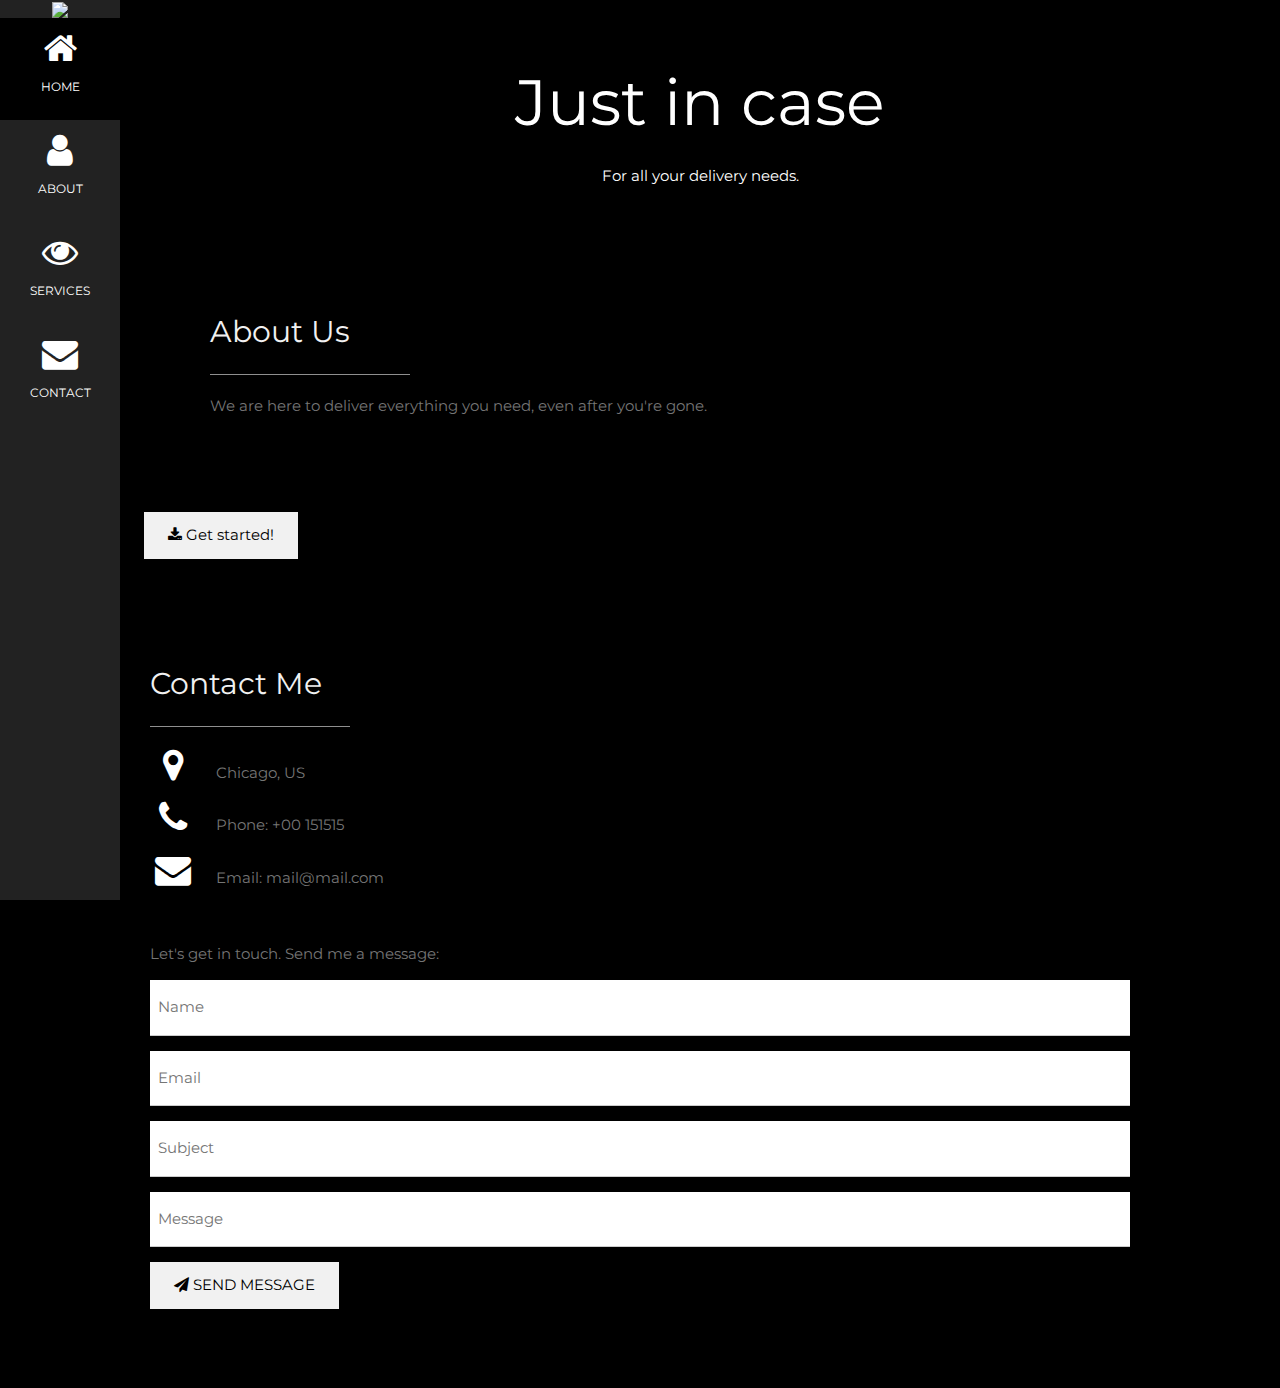
==== index.html @ 41763d03 "Add files via upload" ====
<!DOCTYPE html>
<html>
<head>
<title>Just In Case </title>
<meta charset="UTF-8">
<meta name="viewport" content="width=device-width, initial-scale=1">
<link rel="stylesheet" href="https://www.w3schools.com/w3css/4/w3.css">
<link rel="stylesheet" href="https://fonts.googleapis.com/css?family=Montserrat">
<link rel="stylesheet" href="https://cdnjs.cloudflare.com/ajax/libs/font-awesome/4.7.0/css/font-awesome.min.css">
<style>
body, h1,h2,h3,h4,h5,h6 {font-family: "Montserrat", sans-serif}
.w3-row-padding img {margin-bottom: 12px}
/* Set the width of the sidebar to 120px */
.w3-sidebar {width: 120px;background: #222;}
/* Add a left margin to the "page content" that matches the width of the sidebar (120px) */
#main {margin-left: 120px}
/* Remove margins from "page content" on small screens */
@media only screen and (max-width: 600px) {#main {margin-left: 0}}
</style>
</head>
<body class="w3-black">

<!-- Icon Bar (Sidebar - hidden on small screens) -->
<nav class="w3-sidebar w3-bar-block w3-small w3-hide-small w3-center">
  <!-- Avatar image in top left corner -->
  <img src="/w3images/avatar_smoke.jpg" style="width:100%">
  <a href="#" class="w3-bar-item w3-button w3-padding-large w3-black">
    <i class="fa fa-home w3-xxlarge"></i>
    <p>HOME</p>
  </a>
  <a href="#about" class="w3-bar-item w3-button w3-padding-large w3-hover-black">
    <i class="fa fa-user w3-xxlarge"></i>
    <p>ABOUT</p>
  </a>
  <a href="#photos" class="w3-bar-item w3-button w3-padding-large w3-hover-black">
    <i class="fa fa-eye w3-xxlarge"></i>
    <p>SERVICES</p>
  </a>
  <a href="#contact" class="w3-bar-item w3-button w3-padding-large w3-hover-black">
    <i class="fa fa-envelope w3-xxlarge"></i>
    <p>CONTACT</p>
  </a>
</nav>

<!-- Navbar on small screens (Hidden on medium and large screens) -->
<div class="w3-top w3-hide-large w3-hide-medium" id="myNavbar">
  <div class="w3-bar w3-black w3-opacity w3-hover-opacity-off w3-center w3-small">
    <a href="#" class="w3-bar-item w3-button" style="width:25% !important">HOME</a>
    <a href="#about" class="w3-bar-item w3-button" style="width:25% !important">ABOUT</a>
    <a href="#photos" class="w3-bar-item w3-button" style="width:25% !important">SERVICES</a>
    <a href="#contact" class="w3-bar-item w3-button" style="width:25% !important">CONTACT</a>
  </div>
</div>

<!-- Page Content -->
<div class="w3-padding-large" id="main">
  <!-- Header/Home -->
  <header class="w3-container w3-padding-32 w3-center w3-black" id="home">
    <h1 class="w3-jumbo"><span class="w3-hide-small">Just in case</h1>
    <p>For all your delivery needs.</p>

  </header>

  <!-- About Section -->
  <div class="w3-content w3-justify w3-text-grey w3-padding-64" id="about">
    <h2 class="w3-text-light-grey">About Us</h2>
    <hr style="width:200px" class="w3-opacity">
    <p>
We are here to deliver everything you need, even after you're gone.
    </p>
    </div>

    <button class="w3-button w3-light-grey w3-padding-large w3-section">
      <i class="fa fa-download"></i> Get started!
    </button>
    
   
    
  <!-- End About Section -->
  </div>
  

  </div>

  <!-- Contact Section -->
  <div class="w3-padding-64 w3-content w3-text-grey" id="contact">
    <h2 class="w3-text-light-grey">Contact Me</h2>
    <hr style="width:200px" class="w3-opacity">

    <div class="w3-section">
      <p><i class="fa fa-map-marker fa-fw w3-text-white w3-xxlarge w3-margin-right"></i> Chicago, US</p>
      <p><i class="fa fa-phone fa-fw w3-text-white w3-xxlarge w3-margin-right"></i> Phone: +00 151515</p>
      <p><i class="fa fa-envelope fa-fw w3-text-white w3-xxlarge w3-margin-right"> </i> Email: mail@mail.com</p>
    </div><br>
    <p>Let's get in touch. Send me a message:</p>

    <form action="/action_page.php" target="_blank">
      <p><input class="w3-input w3-padding-16" type="text" placeholder="Name" required name="Name"></p>
      <p><input class="w3-input w3-padding-16" type="text" placeholder="Email" required name="Email"></p>
      <p><input class="w3-input w3-padding-16" type="text" placeholder="Subject" required name="Subject"></p>
      <p><input class="w3-input w3-padding-16" type="text" placeholder="Message" required name="Message"></p>
      <p>
        <button class="w3-button w3-light-grey w3-padding-large" type="submit">
          <i class="fa fa-paper-plane"></i> SEND MESSAGE
        </button>
      </p>
    </form>
  <!-- End Contact Section -->
  </div>
  


<!-- END PAGE CONTENT -->
</div>

</body>
</html>
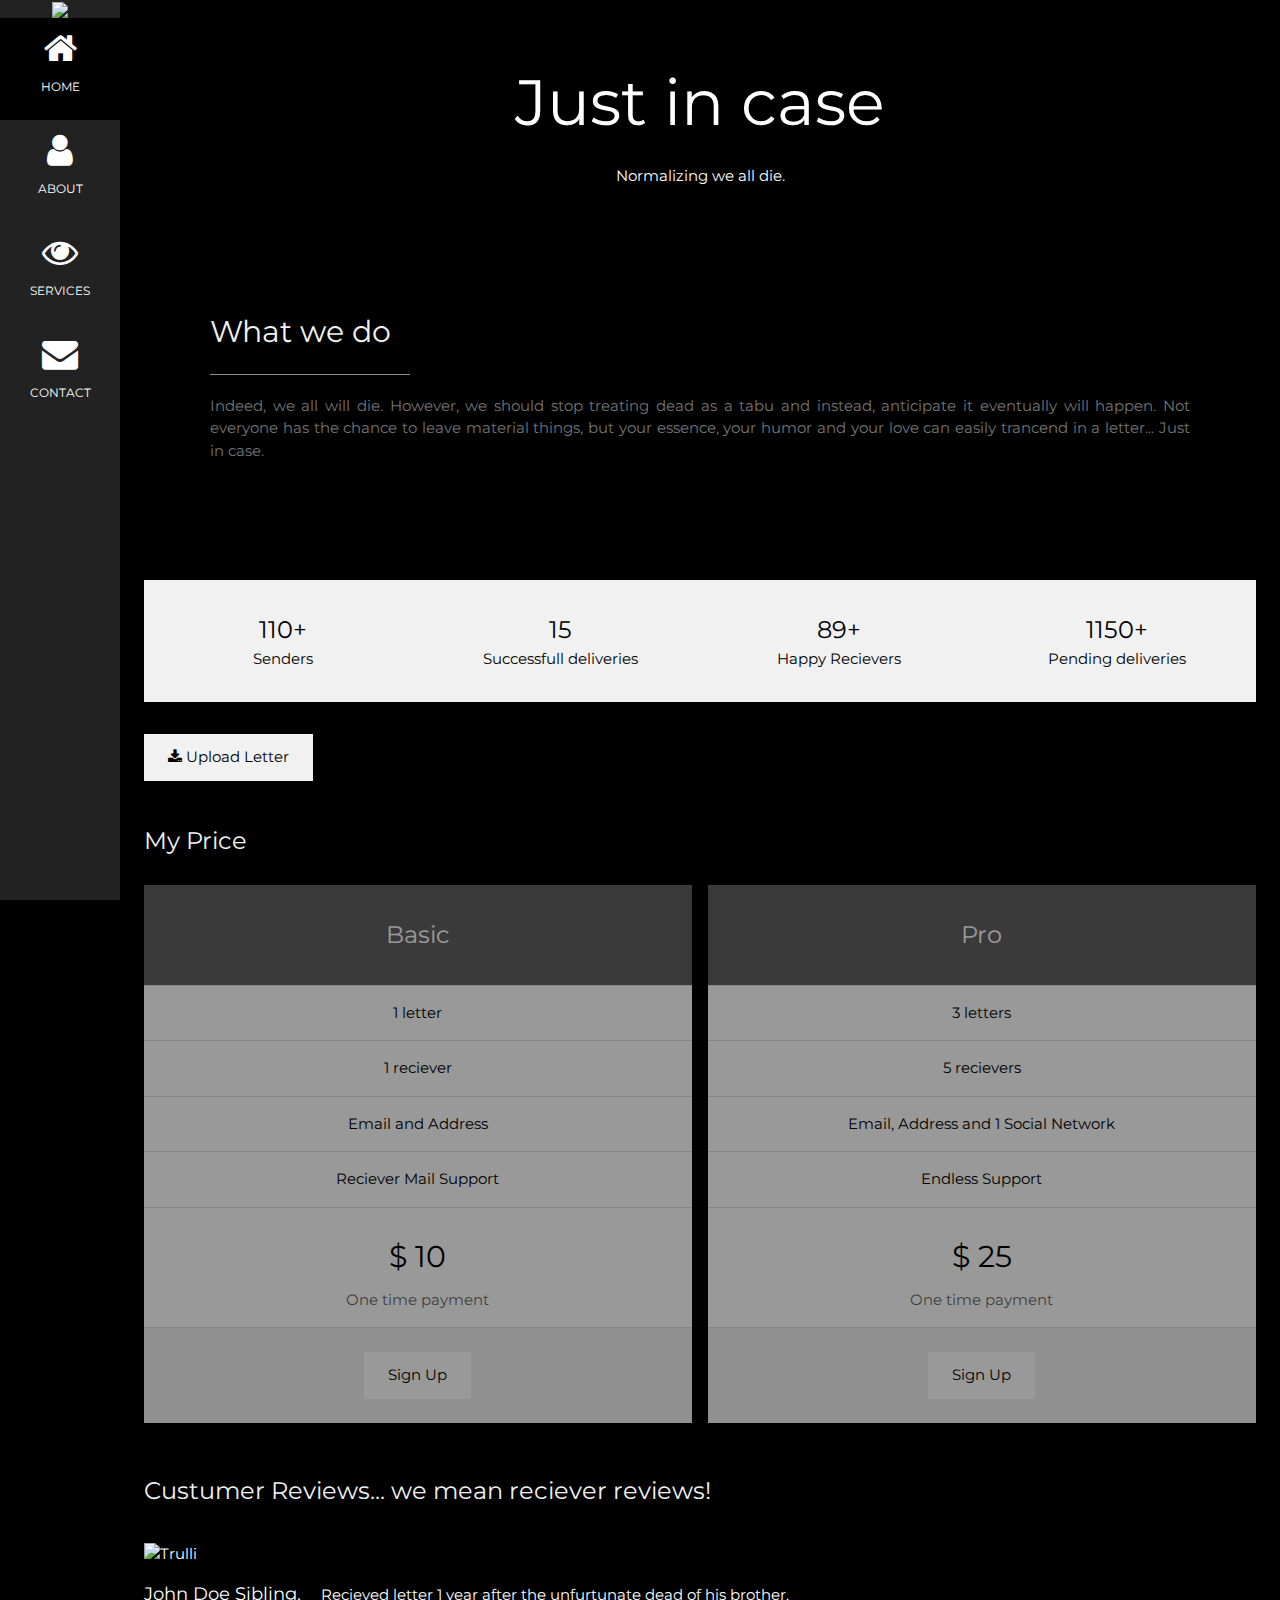
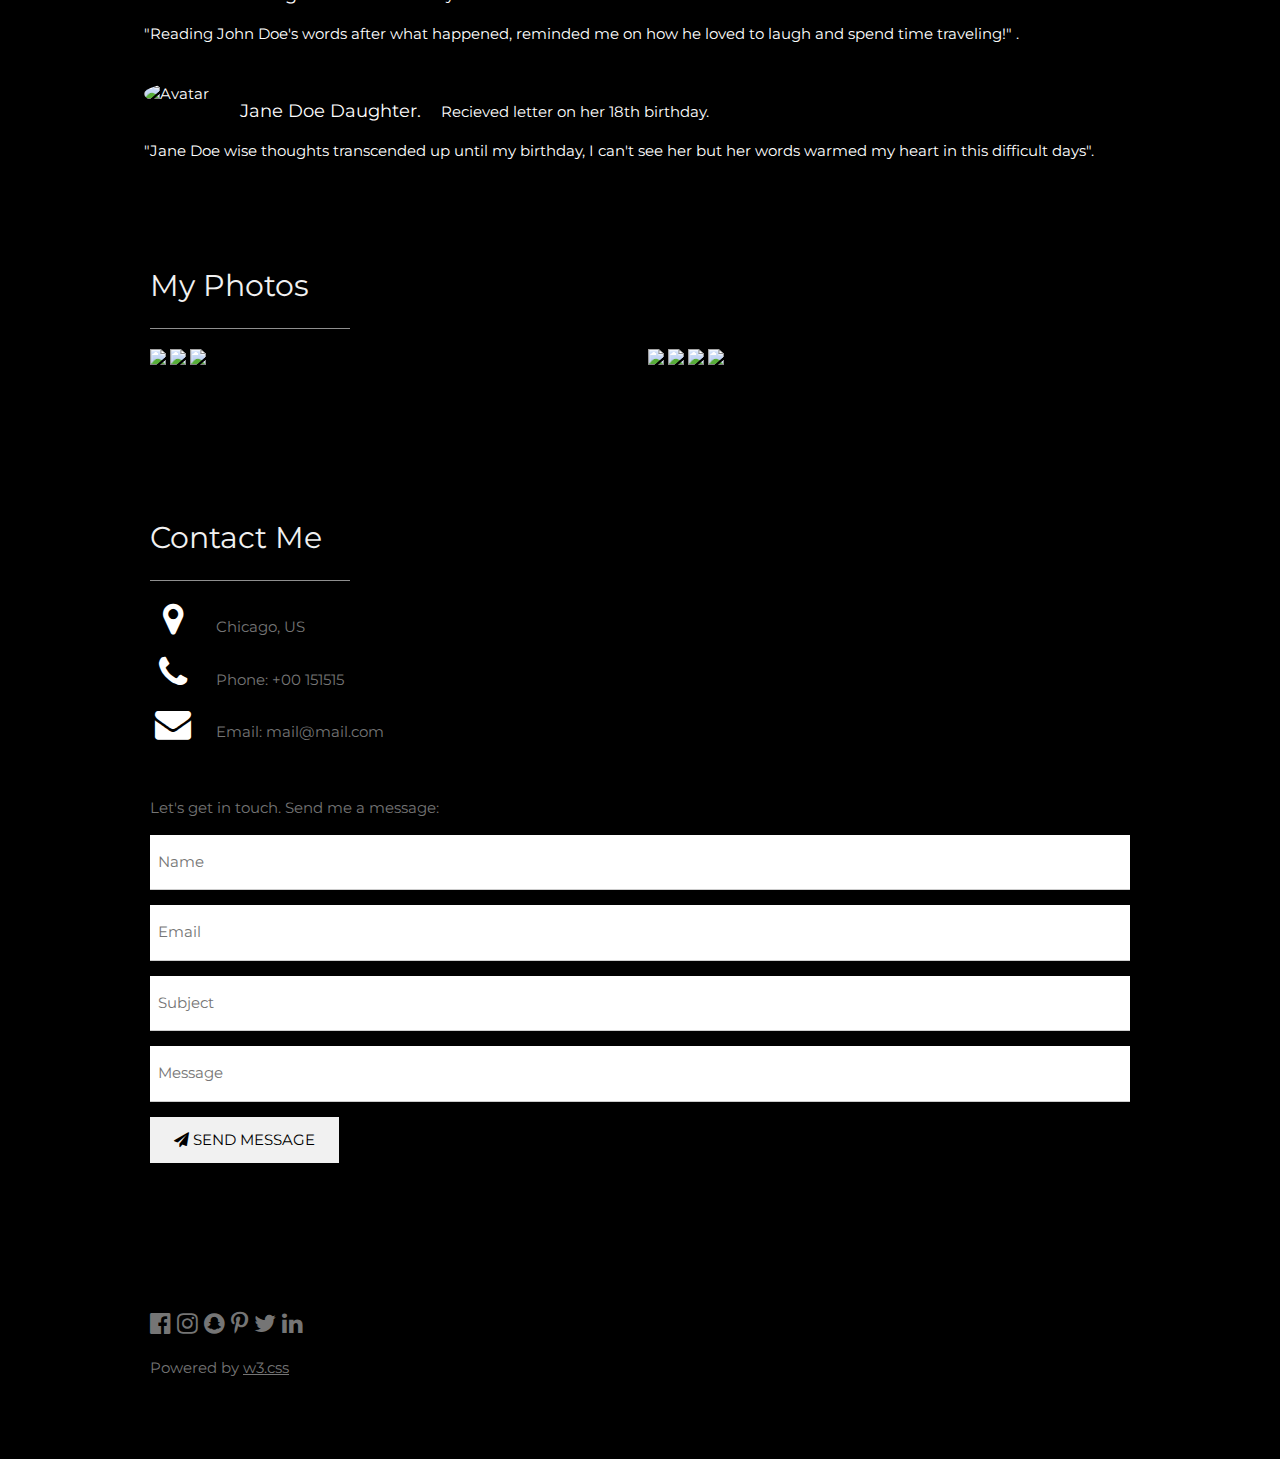
==== commit 6382d07e: "Add files via upload" ====
--- a/index.html
+++ b/index.html
@@ -23,7 +23,7 @@
 <!-- Icon Bar (Sidebar - hidden on small screens) -->
 <nav class="w3-sidebar w3-bar-block w3-small w3-hide-small w3-center">
   <!-- Avatar image in top left corner -->
-  <img src="/w3images/avatar_smoke.jpg" style="width:100%">
+  <img src="Users/marianaruizallende/Desktop/Screen Shot 2022-10-05 at 20.48.41.jpg" style="width:100%">
   <a href="#" class="w3-bar-item w3-button w3-padding-large w3-black">
     <i class="fa fa-home w3-xxlarge"></i>
     <p>HOME</p>
@@ -57,29 +57,116 @@
   <!-- Header/Home -->
   <header class="w3-container w3-padding-32 w3-center w3-black" id="home">
     <h1 class="w3-jumbo"><span class="w3-hide-small">Just in case</h1>
-    <p>For all your delivery needs.</p>
+    <p>Normalizing we all die.</p>
 
   </header>
 
   <!-- About Section -->
   <div class="w3-content w3-justify w3-text-grey w3-padding-64" id="about">
-    <h2 class="w3-text-light-grey">About Us</h2>
+    <h2 class="w3-text-light-grey">What we do</h2>
     <hr style="width:200px" class="w3-opacity">
-    <p>
-We are here to deliver everything you need, even after you're gone.
+    <p>Indeed, we all will die. However, we should stop treating dead as a tabu and instead, anticipate it eventually will happen. 
+
+       Not everyone has the chance to leave material things, but your essence, your humor and your love can easily trancend in a letter... Just in case.
     </p>
+    </div><br>
+    
+    <div class="w3-row w3-center w3-padding-16 w3-section w3-light-grey">
+      <div class="w3-quarter w3-section">
+        <span class="w3-xlarge">110+</span><br>
+        Senders
+      </div>
+      <div class="w3-quarter w3-section">
+        <span class="w3-xlarge">15</span><br>
+        Successfull deliveries
+      </div>
+      <div class="w3-quarter w3-section">
+        <span class="w3-xlarge">89+</span><br>
+        Happy Recievers
+      </div>
+      <div class="w3-quarter w3-section">
+        <span class="w3-xlarge">1150+</span><br>
+        Pending deliveries
+      </div>
     </div>
 
     <button class="w3-button w3-light-grey w3-padding-large w3-section">
-      <i class="fa fa-download"></i> Get started!
+      <i class="fa fa-download"></i> Upload Letter
     </button>
     
-   
-    
+    <!-- Grid for pricing tables -->
+    <h3 class="w3-padding-16 w3-text-light-grey">My Price</h3>
+    <div class="w3-row-padding" style="margin:0 -16px">
+      <div class="w3-half w3-margin-bottom">
+        <ul class="w3-ul w3-white w3-center w3-opacity w3-hover-opacity-off">
+          <li class="w3-dark-grey w3-xlarge w3-padding-32">Basic</li>
+          <li class="w3-padding-16">1 letter</li>
+          <li class="w3-padding-16">1 reciever </li>
+          <li class="w3-padding-16">Email and Address</li>
+          <li class="w3-padding-16">Reciever Mail Support</li>
+          <li class="w3-padding-16">
+            <h2>$ 10</h2>
+            <span class="w3-opacity">One time payment</span>
+          </li>
+          <li class="w3-light-grey w3-padding-24">
+            <button class="w3-button w3-white w3-padding-large w3-hover-black">Sign Up</button>
+          </li>
+        </ul>
+      </div>
+
+      <div class="w3-half">
+        <ul class="w3-ul w3-white w3-center w3-opacity w3-hover-opacity-off">
+          <li class="w3-dark-grey w3-xlarge w3-padding-32">Pro</li>
+          <li class="w3-padding-16">3 letters</li>
+          <li class="w3-padding-16">5 recievers</li>
+          <li class="w3-padding-16">Email, Address and 1 Social Network</li>
+          <li class="w3-padding-16">Endless Support</li>
+          <li class="w3-padding-16">
+            <h2>$ 25</h2>
+            <span class="w3-opacity">One time payment</span>
+          </li>
+          <li class="w3-light-grey w3-padding-24">
+            <button class="w3-button w3-white w3-padding-large w3-hover-black">Sign Up</button>
+          </li>
+        </ul>
+      </div>
+    <!-- End Grid/Pricing tables -->
+    </div>
+    
+    <!-- Testimonials -->
+    <h3 class="w3-padding-24 w3-text-light-grey">Custumer Reviews... we mean reciever reviews!</h3>  
+    <img src="pic_trulli.jpg" alt="Trulli" width="500" height="333">
+    <p><span class="w3-large w3-margin-right">John Doe Sibling.</span> Recieved letter 1 year after the unfurtunate dead of his brother.</p>
+    <p>"Reading John Doe's words after what happened, reminded me on how he loved to laugh and spend time traveling!" .</p><br>
+    
+    <img src="/Downloads/man-reading-book-beach-18496629.jpg" alt="Avatar" class="w3-left w3-circle w3-margin-right" style="width:80px">
+    <p><span class="w3-large w3-margin-right">Jane Doe Daughter.</span> Recieved letter on her 18th birthday.</p>
+    <p>"Jane Doe wise thoughts transcended up until my birthday, I can't see her but her words warmed my heart in this difficult days".</p>
   <!-- End About Section -->
   </div>
   
-
+  <!-- Portfolio Section -->
+  <div class="w3-padding-64 w3-content" id="photos">
+    <h2 class="w3-text-light-grey">My Photos</h2>
+    <hr style="width:200px" class="w3-opacity">
+
+    <!-- Grid for photos -->
+    <div class="w3-row-padding" style="margin:0 -16px">
+      <div class="w3-half">
+        <img src="/w3images/wedding.jpg" style="width:100%">
+        <img src="/w3images/rocks.jpg" style="width:100%">
+        <img src="/w3images/sailboat.jpg" style="width:100%">
+      </div>
+
+      <div class="w3-half">
+        <img src="/w3images/underwater.jpg" style="width:100%">
+        <img src="/w3images/chef.jpg" style="width:100%">
+        <img src="/w3images/wedding.jpg" style="width:100%">
+        <img src="/w3images/p6.jpg" style="width:100%">
+      </div>
+    <!-- End photo grid -->
+    </div>
+  <!-- End Portfolio Section -->
   </div>
 
   <!-- Contact Section -->
@@ -108,7 +195,17 @@
   <!-- End Contact Section -->
   </div>
   
-
+    <!-- Footer -->
+  <footer class="w3-content w3-padding-64 w3-text-grey w3-xlarge">
+    <i class="fa fa-facebook-official w3-hover-opacity"></i>
+    <i class="fa fa-instagram w3-hover-opacity"></i>
+    <i class="fa fa-snapchat w3-hover-opacity"></i>
+    <i class="fa fa-pinterest-p w3-hover-opacity"></i>
+    <i class="fa fa-twitter w3-hover-opacity"></i>
+    <i class="fa fa-linkedin w3-hover-opacity"></i>
+    <p class="w3-medium">Powered by <a href="https://www.w3schools.com/w3css/default.asp" target="_blank" class="w3-hover-text-green">w3.css</a></p>
+  <!-- End footer -->
+  </footer>
 
 <!-- END PAGE CONTENT -->
 </div>
